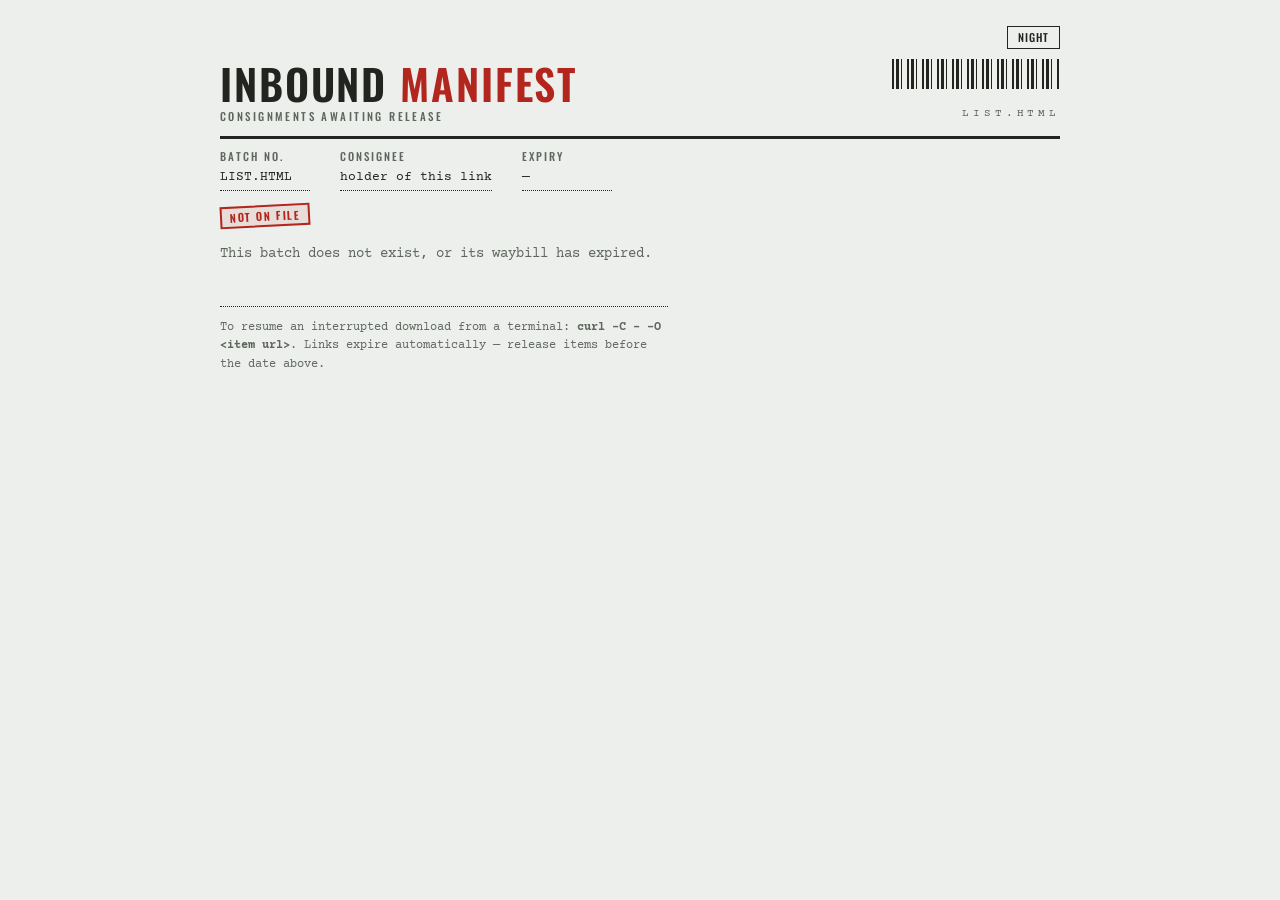
==== public/list.html @ 73319436 "Initial commit: file-relay — zero-dependency chunked file relay" ====
<!doctype html>
<html lang="en">
<head>
  <meta charset="utf-8">
  <meta name="viewport" content="width=device-width, initial-scale=1">
  <meta name="color-scheme" content="light dark">
  <meta name="description" content="Inbound manifest — download the files sent to you, individually or as one bundle.">
  <title>file-relay — inbound manifest</title>
  <link rel="stylesheet" href="style.css">
  <script>
    (function () {
      var t = null;
      try { t = localStorage.getItem('relay:theme'); } catch (e) {}
      if (!t) t = matchMedia('(prefers-color-scheme: dark)').matches ? 'dark' : 'light';
      document.documentElement.dataset.theme = t;
    })();
  </script>
</head>
<body>
  <header class="page">
    <div class="masthead">
      <div>
        <h1>INBOUND <span class="no">MANIFEST</span></h1>
        <div class="form-sub">Consignments awaiting release</div>
      </div>
      <div class="mast-right">
        <button id="themeToggle" class="small" title="Switch day / night">Night</button>
        <div class="barcode" aria-hidden="true"></div>
        <div class="bar-no" id="barNo">&middot;&middot;&middot;&middot;</div>
      </div>
    </div>
    <div class="fields">
      <div class="field"><b>Batch no.</b><span id="batchNo">—</span></div>
      <div class="field"><b>Consignee</b><span>holder of this link</span></div>
      <div class="field"><b>Expiry</b><span id="expiry">—</span></div>
    </div>
  </header>

  <main>
    <div id="box"><p class="dim">Inspecting&hellip;</p></div>
    <p class="fineprint">
      To resume an interrupted download from a terminal:
      <code>curl -C - -O &lt;item url&gt;</code>. Links expire automatically &mdash;
      release items before the date above.
    </p>
  </main>
  <script src="list.js"></script>
</body>
</html>
---- public/style.css ----
/* Impeccable provenance: sourced assets.
   fonts/oswald-500.woff2, fonts/courier-prime-*.woff2 — downloaded from
   Google Fonts (fonts.gstatic.com, latin subsets), 2026-11-10. */

/* ————— waybill world: printed form by day, night dock by system ————— */

@font-face {
  font-family: 'Oswald';
  src: url('fonts/oswald-500.woff2') format('woff2');
  font-weight: 500 600;
  font-display: swap;
}
@font-face {
  font-family: 'Courier Prime';
  src: url('fonts/courier-prime-400.woff2') format('woff2');
  font-weight: 400;
  font-display: swap;
}
@font-face {
  font-family: 'Courier Prime';
  src: url('fonts/courier-prime-700.woff2') format('woff2');
  font-weight: 700;
  font-display: swap;
}

:root {
  color-scheme: light dark;
  --paper: #ecefec;
  --paper-2: #e2e6e2;
  --ink: #21241f;
  --ink-soft: #5f665e;   /* tinted from the ink, never gray */
  --rule: #b2b8b0;
  --red: #b3261e;
  --green: #1f6b38;
  --tint: rgba(179, 38, 30, 0.09);
  --green-tint: rgba(31, 107, 56, 0.07);
}
:root[data-theme='dark'] {
  --paper: #191b1e;
  --paper-2: #212429;
  --ink: #e6e2d6;
  --ink-soft: #a09c8c;
  --rule: #4a4d52;
  --red: #e2574a;
  --green: #57b579;
  --tint: rgba(226, 87, 74, 0.14);
  --green-tint: rgba(87, 181, 121, 0.09);
}

* { box-sizing: border-box; }

html { background: var(--paper); }

body {
  margin: 0;
  background: var(--paper);
  color: var(--ink);
  font: 400 14px/1.55 'Courier Prime', ui-monospace, 'Courier New', monospace;
  font-variant-numeric: tabular-nums;
  caret-color: var(--red);
}

::selection { background: var(--red); color: #fff; }
:focus-visible { outline: 2px dashed var(--red); outline-offset: 2px; }

* { scrollbar-width: thin; scrollbar-color: var(--rule) var(--paper); }
::-webkit-scrollbar { width: 10px; height: 10px; }
::-webkit-scrollbar-track { background: var(--paper); }
::-webkit-scrollbar-thumb { background: var(--rule); border: 2px solid var(--paper); }

a {
  color: var(--ink);
  text-decoration: underline;
  text-decoration-color: var(--red);
  text-decoration-thickness: 1px;
  text-underline-offset: 3px;
  word-break: break-all;
}
a:hover { color: var(--red); }

code { font-family: inherit; font-weight: 700; }

/* ————— buttons: squared, tracked, ink fill on hover ————— */

button {
  font: 500 12.5px/1 'Oswald', 'Arial Narrow', sans-serif;
  letter-spacing: 0.09em;
  text-transform: uppercase;
  color: var(--ink);
  background: transparent;
  border: 1.5px solid var(--ink);
  border-radius: 0;
  padding: 9px 15px;
  cursor: pointer;
}
button:hover:not(:disabled) { background: var(--ink); color: var(--paper); }
button:active:not(:disabled) { transform: translateY(1px); }
button:disabled { border-style: dashed; color: var(--ink-soft); cursor: default; }

button.small { padding: 5px 10px; font-size: 11px; }

/* ————— title block ————— */

.masthead {
  display: flex;
  justify-content: space-between;
  align-items: flex-end;
  gap: 24px;
  flex-wrap: wrap;
  padding: 26px 0 14px;
  border-bottom: 3px solid var(--ink);
  margin-bottom: 10px;
}

h1 {
  margin: 0;
  font: 600 clamp(30px, 5vw, 42px)/0.95 'Oswald', 'Arial Narrow', sans-serif;
  letter-spacing: 0.045em;
  text-transform: uppercase;
}
h1 .no { color: var(--red); }

.form-sub {
  font: 500 11px/1 'Oswald', sans-serif;
  letter-spacing: 0.22em;
  text-transform: uppercase;
  color: var(--ink-soft);
  margin-top: 7px;
}

.barcode {
  height: 30px;
  width: 168px;
  background: repeating-linear-gradient(90deg,
    var(--ink) 0 2px, transparent 2px 4px,
    var(--ink) 4px 7px, transparent 7px 9px,
    var(--ink) 9px 10px, transparent 10px 15px);
  margin-bottom: 6px;
}
.barcode + .bar-no { font-size: 11px; letter-spacing: 0.35em; color: var(--ink-soft); }

.mast-right { display: flex; flex-direction: column; align-items: flex-end; gap: 10px; }

/* ————— form fields ————— */

.fields { display: flex; gap: 30px; flex-wrap: wrap; margin: 12px 0 2px; }
.field b {
  display: block;
  font: 500 11px/1 'Oswald', sans-serif;
  letter-spacing: 0.18em;
  text-transform: uppercase;
  color: var(--ink-soft);
  margin-bottom: 5px;
}
.field span {
  display: block;
  min-width: 90px;
  padding-bottom: 3px;
  border-bottom: 1px dotted var(--ink);
  font-size: 13px;
  word-break: break-all;
}
.field a { text-decoration-color: var(--ink-soft); }

/* ————— consignment box ————— */

.consign {
  position: relative;
  border: 2px dashed var(--ink);
  margin: 22px 0 8px;
  padding: 34px 18px 30px;
  text-align: center;
  transition: background-color 0.15s ease-out, border-color 0.15s ease-out;
}
.consign.over { border-style: solid; border-color: var(--red); background: var(--tint); }
.consign .tick {
  position: absolute;
  width: 14px;
  height: 14px;
  border-color: var(--ink);
  border-style: solid;
  border-width: 0;
}
.consign .tick.tl { top: -6px; left: -6px; border-top-width: 3px; border-left-width: 3px; }
.consign .tick.tr { top: -6px; right: -6px; border-top-width: 3px; border-right-width: 3px; }
.consign .tick.bl { bottom: -6px; left: -6px; border-bottom-width: 3px; border-left-width: 3px; }
.consign .tick.br { bottom: -6px; right: -6px; border-bottom-width: 3px; border-right-width: 3px; }

.consign-label {
  font: 600 15px/1.3 'Oswald', sans-serif;
  letter-spacing: 0.16em;
  text-transform: uppercase;
  margin: 0 0 4px;
}
.consign p { margin: 6px 0 14px; color: var(--ink-soft); }
.consign .or { font-size: 11px; letter-spacing: 0.2em; text-transform: uppercase; }
.consign .or::before, .consign .or::after { content: '—'; color: var(--rule); margin: 0 8px; }
.consign .btns { display: flex; gap: 10px; justify-content: center; flex-wrap: wrap; }

/* ————— manifest ————— */

.manifest { margin-top: 26px; }
.manifest > h2 {
  margin: 0 0 2px;
  font: 600 17px/1 'Oswald', sans-serif;
  letter-spacing: 0.12em;
  text-transform: uppercase;
  padding-top: 18px;               /* more space above the heading than below */
  border-top: 3px solid var(--ink);
}

.controls {
  display: flex;
  align-items: center;
  gap: 10px;
  flex-wrap: wrap;
  margin: 12px 0 0;
}
.controls .spacer { flex: 1; }
.dim { color: var(--ink-soft); }

/* green-bar ledger stripes behind the line items */
.items-wrap {
  background: repeating-linear-gradient(180deg,
    transparent 0 27px, var(--green-tint) 27px 28px);
}

ul.items { list-style: none; margin: 0; padding: 0; }

.item {
  display: grid;
  grid-template-columns: 3.4em 1fr auto auto auto;
  gap: 6px 14px;
  align-items: baseline;
  padding: 13px 2px 12px;
  border-bottom: 1px solid var(--rule);
}

.item .no { font-size: 12px; color: var(--ink-soft); }
.item .name { font-weight: 700; word-break: break-all; }
.item .size { color: var(--ink-soft); white-space: nowrap; }
.item .btns { grid-column: 5; white-space: nowrap; display: flex; gap: 6px; justify-self: end; }

.item .ruler {
  grid-column: 1 / -1;
  height: 12px;
  border: 1px solid var(--ink);
  background: repeating-linear-gradient(90deg,
    transparent 0 6px, var(--rule) 6px 7px);
  position: relative;
  overflow: hidden;
}
.item .ruler i {
  position: absolute;
  inset: 0 auto 0 0;
  width: 0%;
  background: var(--red);
  transition: width 0.25s ease-out;
}
.item.done .ruler i { background: var(--green); }
.item.failed .ruler i { background: var(--red); opacity: 0.45; }
.item.paused .ruler i { opacity: 0.5; }

.item .meter { grid-column: 2 / -1; font-size: 12px; color: var(--ink-soft); }

/* ————— stamps ————— */

.stamp {
  display: inline-block;
  font: 600 11px/1 'Oswald', sans-serif;
  letter-spacing: 0.14em;
  text-transform: uppercase;
  color: var(--ink-soft);
  border: 2px solid currentColor;
  padding: 4px 8px 3px;
  transform: rotate(-3deg);
  white-space: nowrap;
}
.stamp.transit { color: var(--red); }
.stamp.hold { color: var(--ink); border-style: double; border-width: 3px; }
.stamp.failed { color: var(--red); background: var(--tint); }
.stamp.delivered { color: var(--green); animation: stamp 0.45s cubic-bezier(0.16, 1, 0.3, 1) both; }
@media (prefers-reduced-motion: reduce) {
  .stamp.delivered { animation: none; }
  .item .ruler i { transition: none; }
}
@keyframes stamp {
  from { transform: rotate(-14deg) scale(2.1); opacity: 0; }
  60% { opacity: 0.95; }
  to { transform: rotate(-3deg) scale(1); opacity: 1; }
}

/* ————— links row ————— */

.links { grid-column: 2 / -1; font-size: 12.5px; }
.links:empty { display: none; }
.links button { margin-left: 8px; }
.error-line { color: var(--red); }

/* ————— batch banner ————— */

.banner {
  border: 1.5px solid var(--ink);
  background: var(--paper-2);
  padding: 12px 16px;
  margin: 18px 0 6px;
  display: flex;
  gap: 14px;
  align-items: center;
  flex-wrap: wrap;
  word-break: break-all;
}
.banner .stamp { transform: rotate(-2deg); }

/* ————— fine print ————— */

.fineprint {
  max-width: 64ch;
  margin: 40px 0 46px;
  padding-top: 12px;
  border-top: 1px dotted var(--ink);
  color: var(--ink-soft);
  font-size: 12px;
}

/* ————— layout ————— */

main { max-width: 880px; margin: 0 auto; padding: 0 20px; }
header.page { max-width: 880px; margin: 0 auto; padding: 0 20px; }
.hidden { display: none; }

@media (max-width: 560px) {
  .item { grid-template-columns: 1fr auto auto; }
  .item .no { display: none; }
  .item .size { display: none; }
  .item .btns { grid-column: 1 / -1; justify-self: start; }
  .item .meter { grid-column: 1 / -1; }
  .item .links { grid-column: 1 / -1; }
  .barcode { display: none; }
  .mast-right { align-items: flex-start; }
}
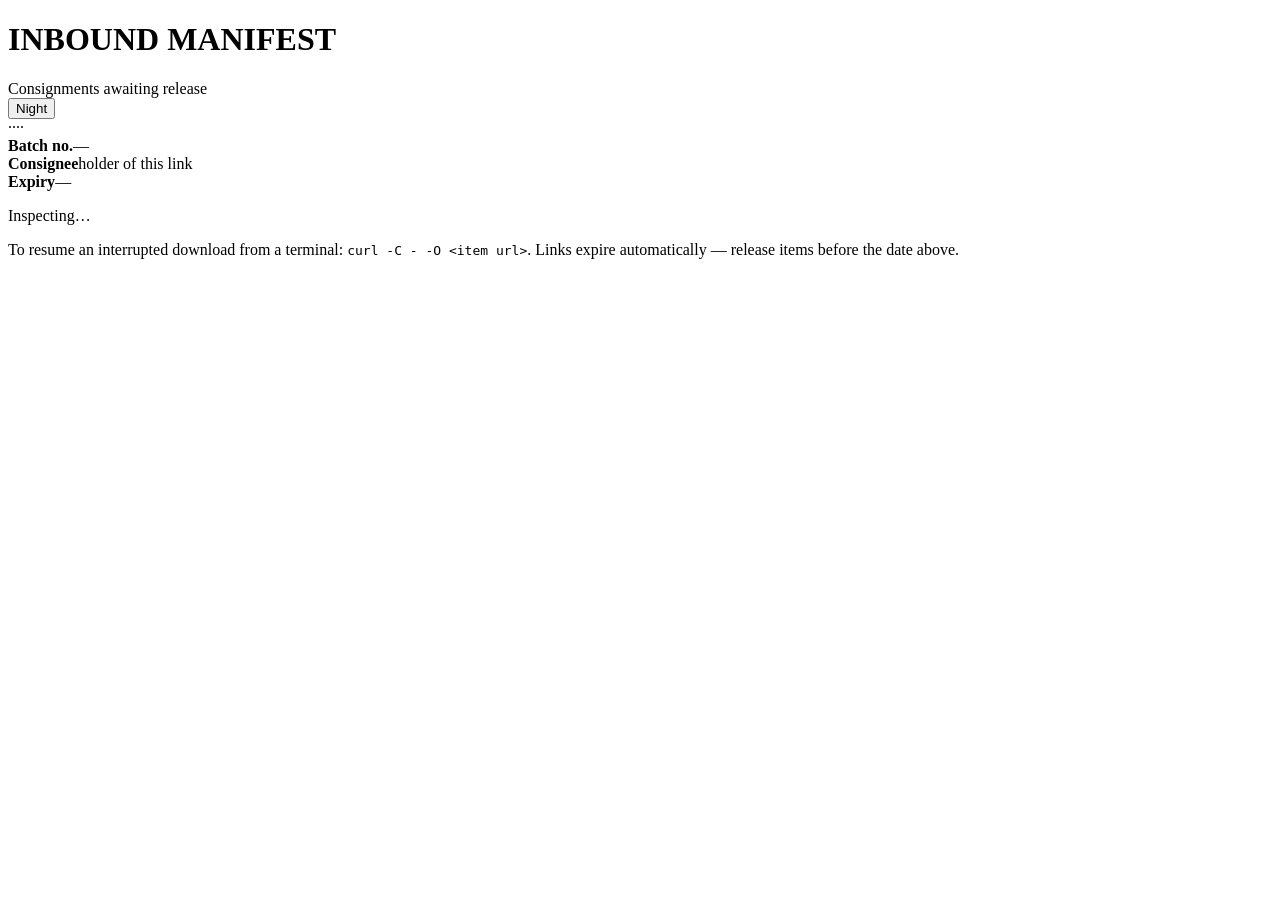
==== commit 10c28f6b: "Fix recipient page: absolute asset paths so style.css/list.js load under /l/<batch>" ====
--- a/public/list.html
+++ b/public/list.html
@@ -6,7 +6,7 @@
   <meta name="color-scheme" content="light dark">
   <meta name="description" content="Inbound manifest — download the files sent to you, individually or as one bundle.">
   <title>file-relay — inbound manifest</title>
-  <link rel="stylesheet" href="style.css">
+  <link rel="stylesheet" href="/style.css">
   <script>
     (function () {
       var t = null;
@@ -44,6 +44,6 @@
       release items before the date above.
     </p>
   </main>
-  <script src="list.js"></script>
+  <script src="/list.js"></script>
 </body>
 </html>
